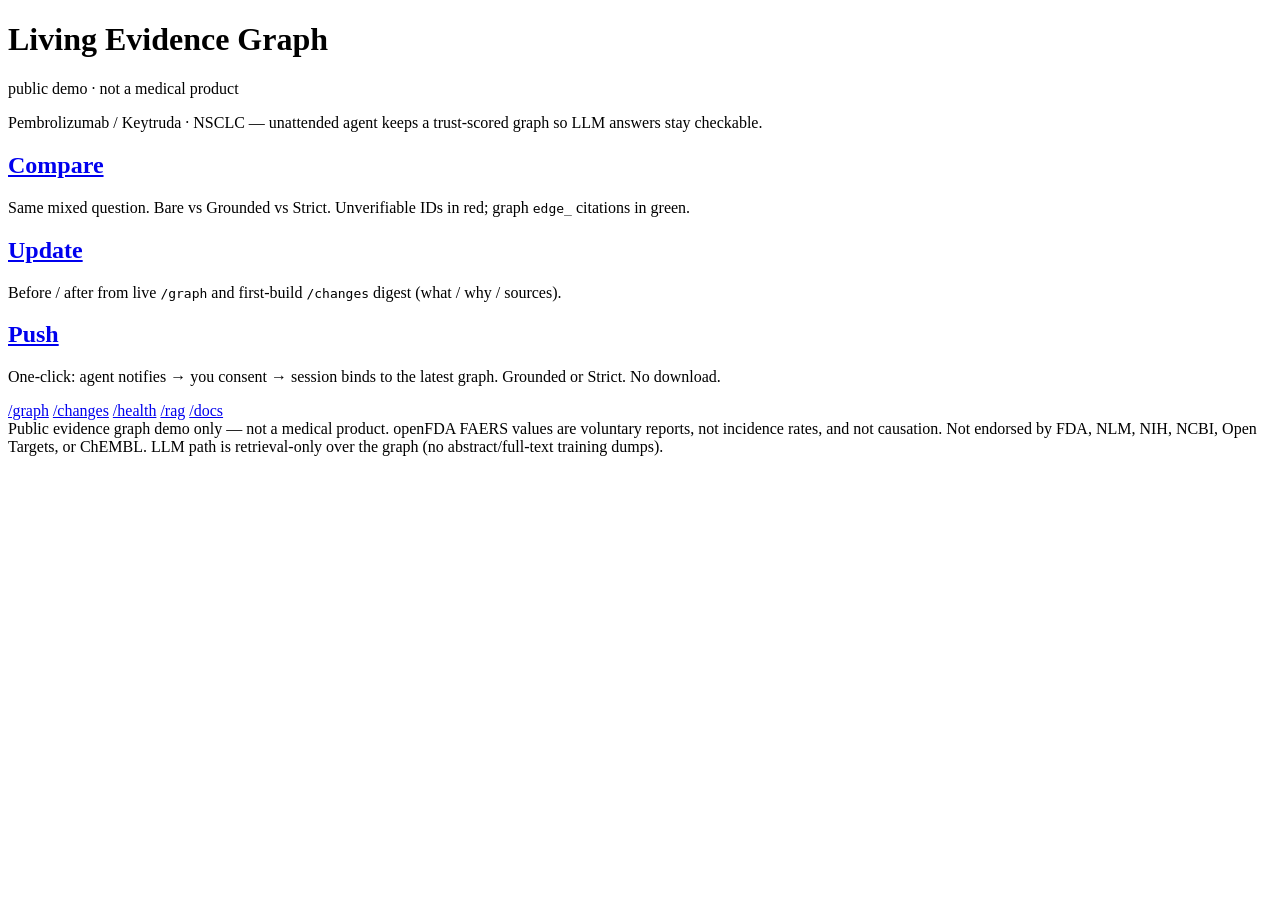
==== living_evidence_graph/static/index.html @ 12453733 "Serve live compare/update/push HTML and bind demo sessions to the Keytruda graph. One-click /push no" ====
<!DOCTYPE html>
<html lang="en">
<head>
<meta charset="utf-8"/>
<meta name="viewport" content="width=device-width, initial-scale=1"/>
<title>Living Evidence Graph</title>
<link rel="stylesheet" href="/assets/style.css"/>
</head>
<body>
<div class="wrap">
  <header class="top">
    <h1>Living Evidence Graph</h1>
    <span class="badge">public demo · not a medical product</span>
  </header>
  <p class="sub">Pembrolizumab / Keytruda · NSCLC — unattended agent keeps a trust-scored graph so LLM answers stay checkable.</p>
  <div class="grid">
    <div class="card">
      <h2><a href="/compare">Compare</a></h2>
      <p>Same mixed question. Bare vs Grounded vs Strict. Unverifiable IDs in red; graph <code>edge_</code> citations in green.</p>
    </div>
    <div class="card">
      <h2><a href="/update">Update</a></h2>
      <p>Before / after from live <code>/graph</code> and first-build <code>/changes</code> digest (what / why / sources).</p>
    </div>
    <div class="card">
      <h2><a href="/push">Push</a></h2>
      <p>One-click: agent notifies → you consent → session binds to the latest graph. Grounded or Strict. No download.</p>
    </div>
  </div>
  <nav class="links">
    <a href="/graph">/graph</a>
    <a href="/changes">/changes</a>
    <a href="/health">/health</a>
    <a href="/rag">/rag</a>
    <a href="/docs">/docs</a>
  </nav>
  <div class="disclaimer">
    Public evidence graph demo only — not a medical product.
    openFDA FAERS values are voluntary reports, not incidence rates, and not causation.
    Not endorsed by FDA, NLM, NIH, NCBI, Open Targets, or ChEMBL.
    LLM path is retrieval-only over the graph (no abstract/full-text training dumps).
  </div>
</div>
</body>
</html>
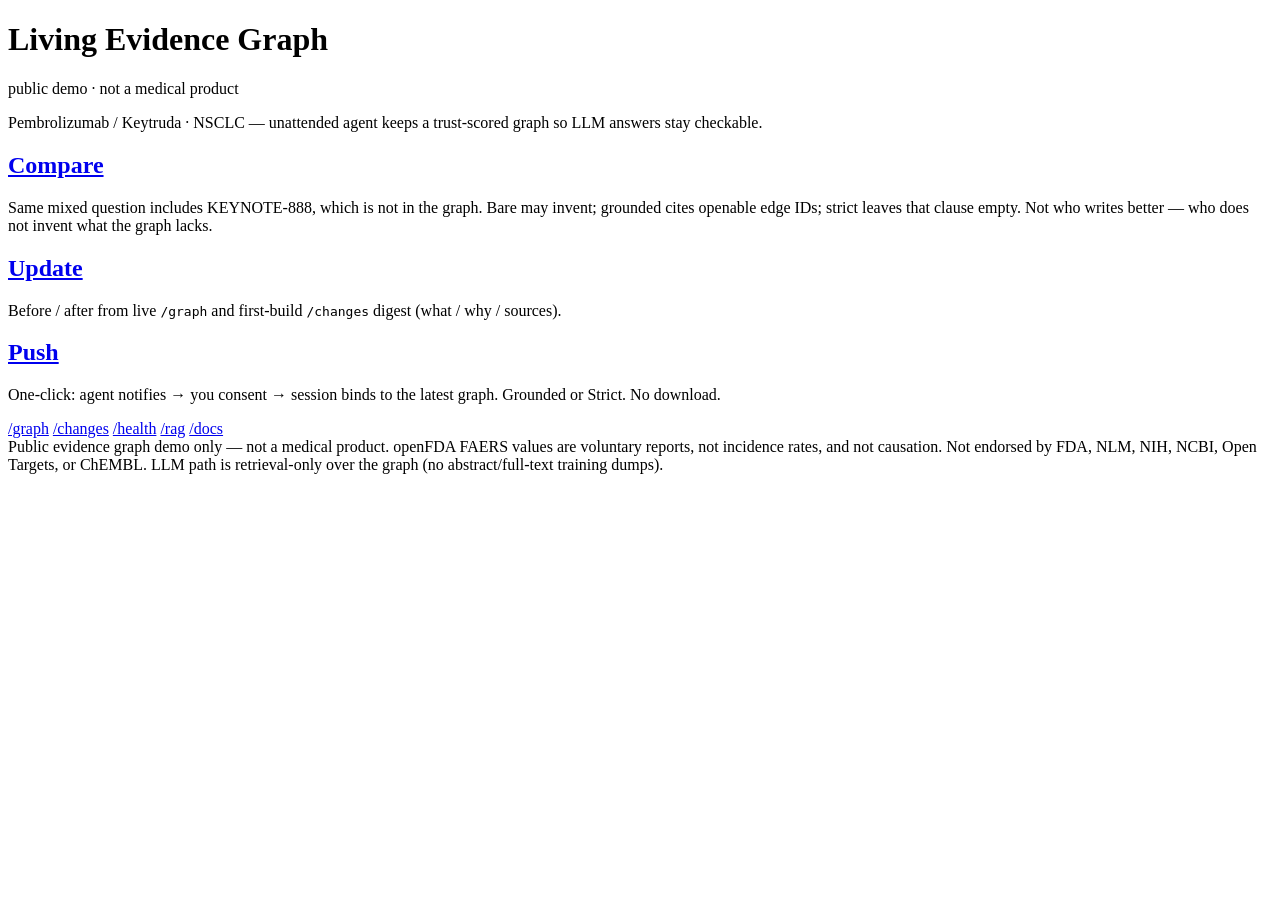
==== commit da3de452: "Make the KEYNOTE-888 trap the live compare contrast. Same mixed question: graph-backed clauses plus " ====
--- a/living_evidence_graph/static/index.html
+++ b/living_evidence_graph/static/index.html
@@ -16,7 +16,7 @@
   <div class="grid">
     <div class="card">
       <h2><a href="/compare">Compare</a></h2>
-      <p>Same mixed question. Bare vs Grounded vs Strict. Unverifiable IDs in red; graph <code>edge_</code> citations in green.</p>
+      <p>Same mixed question includes KEYNOTE-888, which is not in the graph. Bare may invent; grounded cites openable edge IDs; strict leaves that clause empty. Not who writes better — who does not invent what the graph lacks.</p>
     </div>
     <div class="card">
       <h2><a href="/update">Update</a></h2>
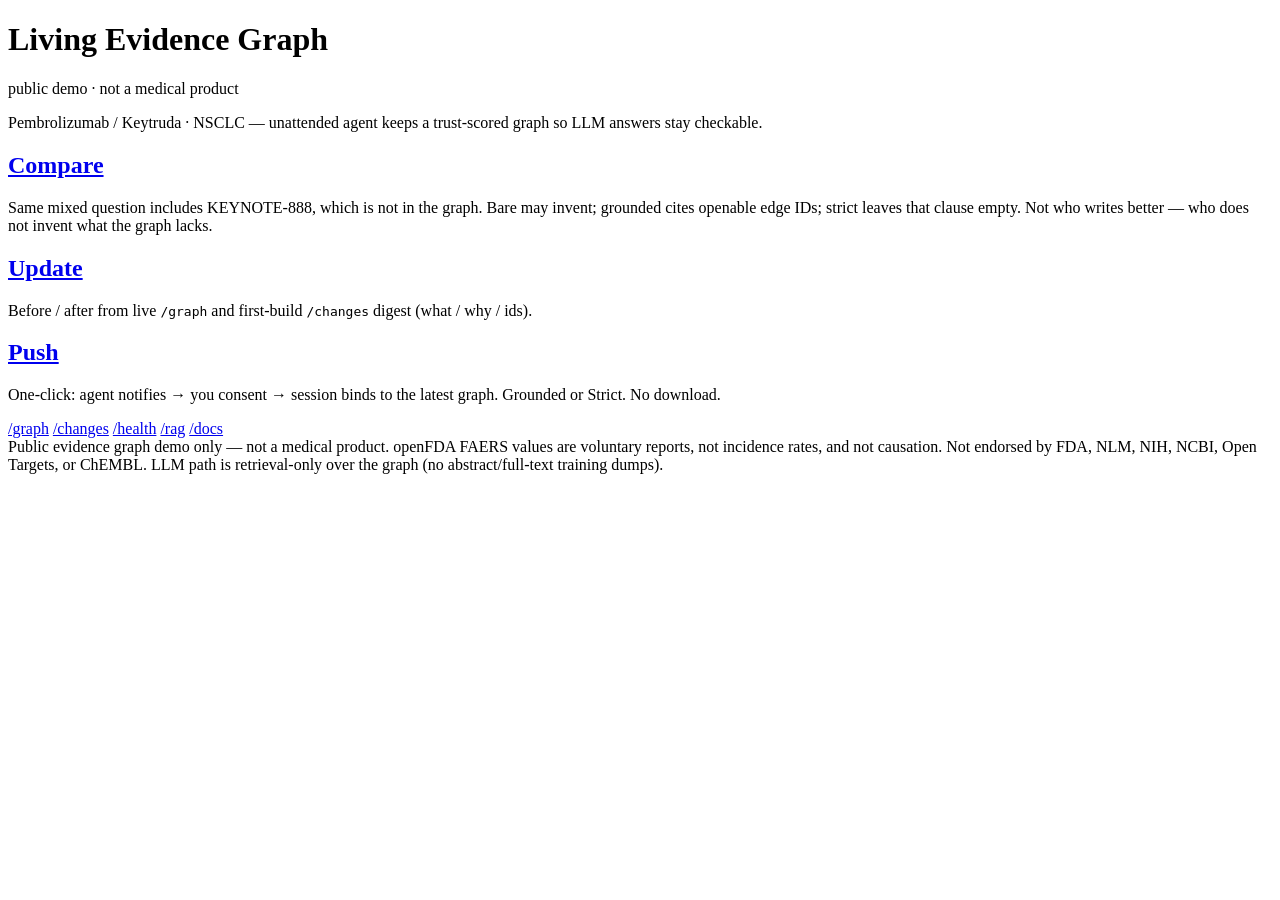
==== commit fd8af888: "ui: rename change-digest column from sources to ids Keep the /changes JSON field as sources. Only th" ====
--- a/living_evidence_graph/static/index.html
+++ b/living_evidence_graph/static/index.html
@@ -20,7 +20,7 @@
     </div>
     <div class="card">
       <h2><a href="/update">Update</a></h2>
-      <p>Before / after from live <code>/graph</code> and first-build <code>/changes</code> digest (what / why / sources).</p>
+      <p>Before / after from live <code>/graph</code> and first-build <code>/changes</code> digest (what / why / ids).</p>
     </div>
     <div class="card">
       <h2><a href="/push">Push</a></h2>
